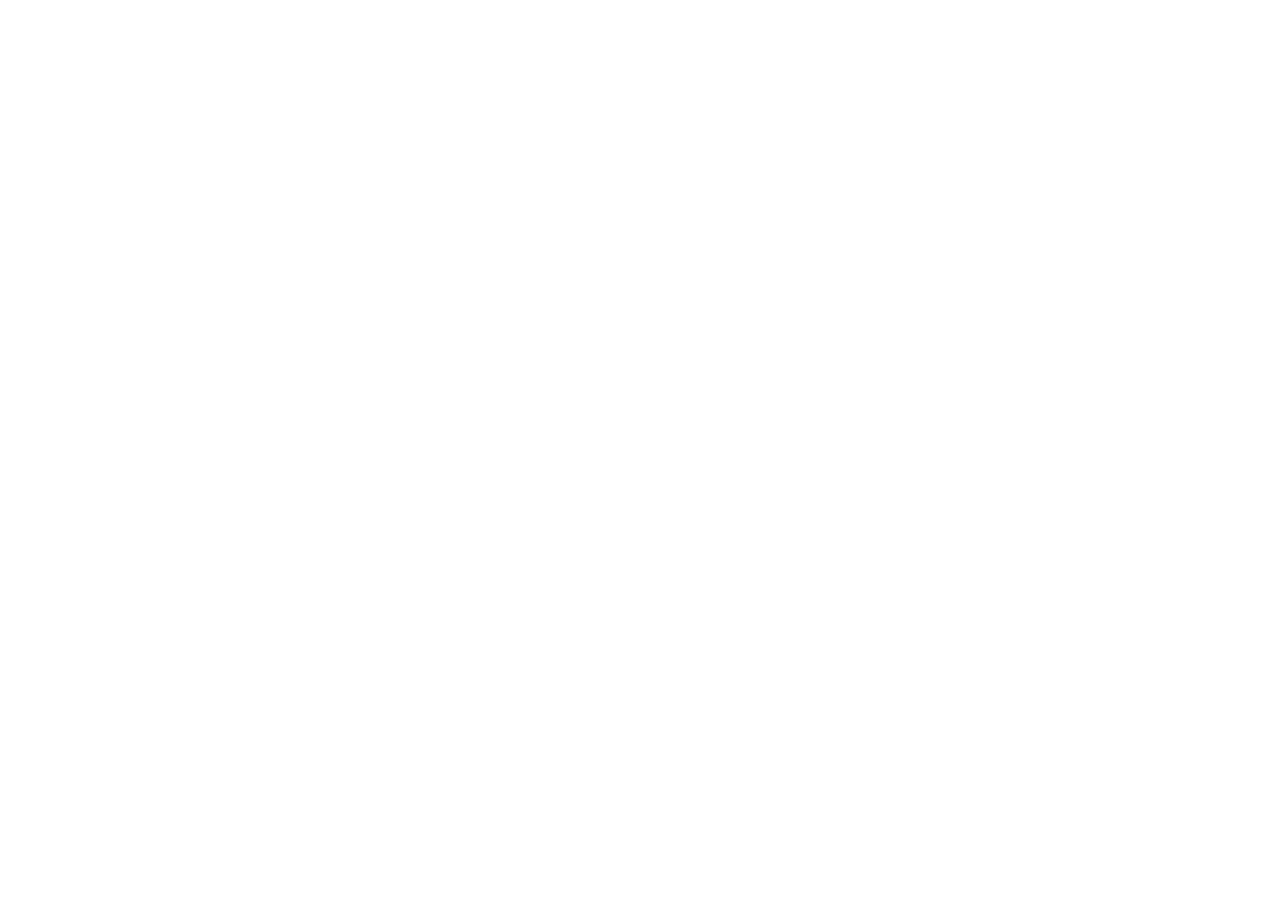
==== index.html2/index.html @ e2bcf30a "corect.transition" ====
<!DOCTYPE html>
<html lang="en">

<head>
    <meta charset="UTF-8">
    <meta http-equiv="X-UA-Compatible" content="IE=edge">
    <meta name="viewport" content="width=device-width, initial-scale=1.0">
    <title>Web Studio</title>
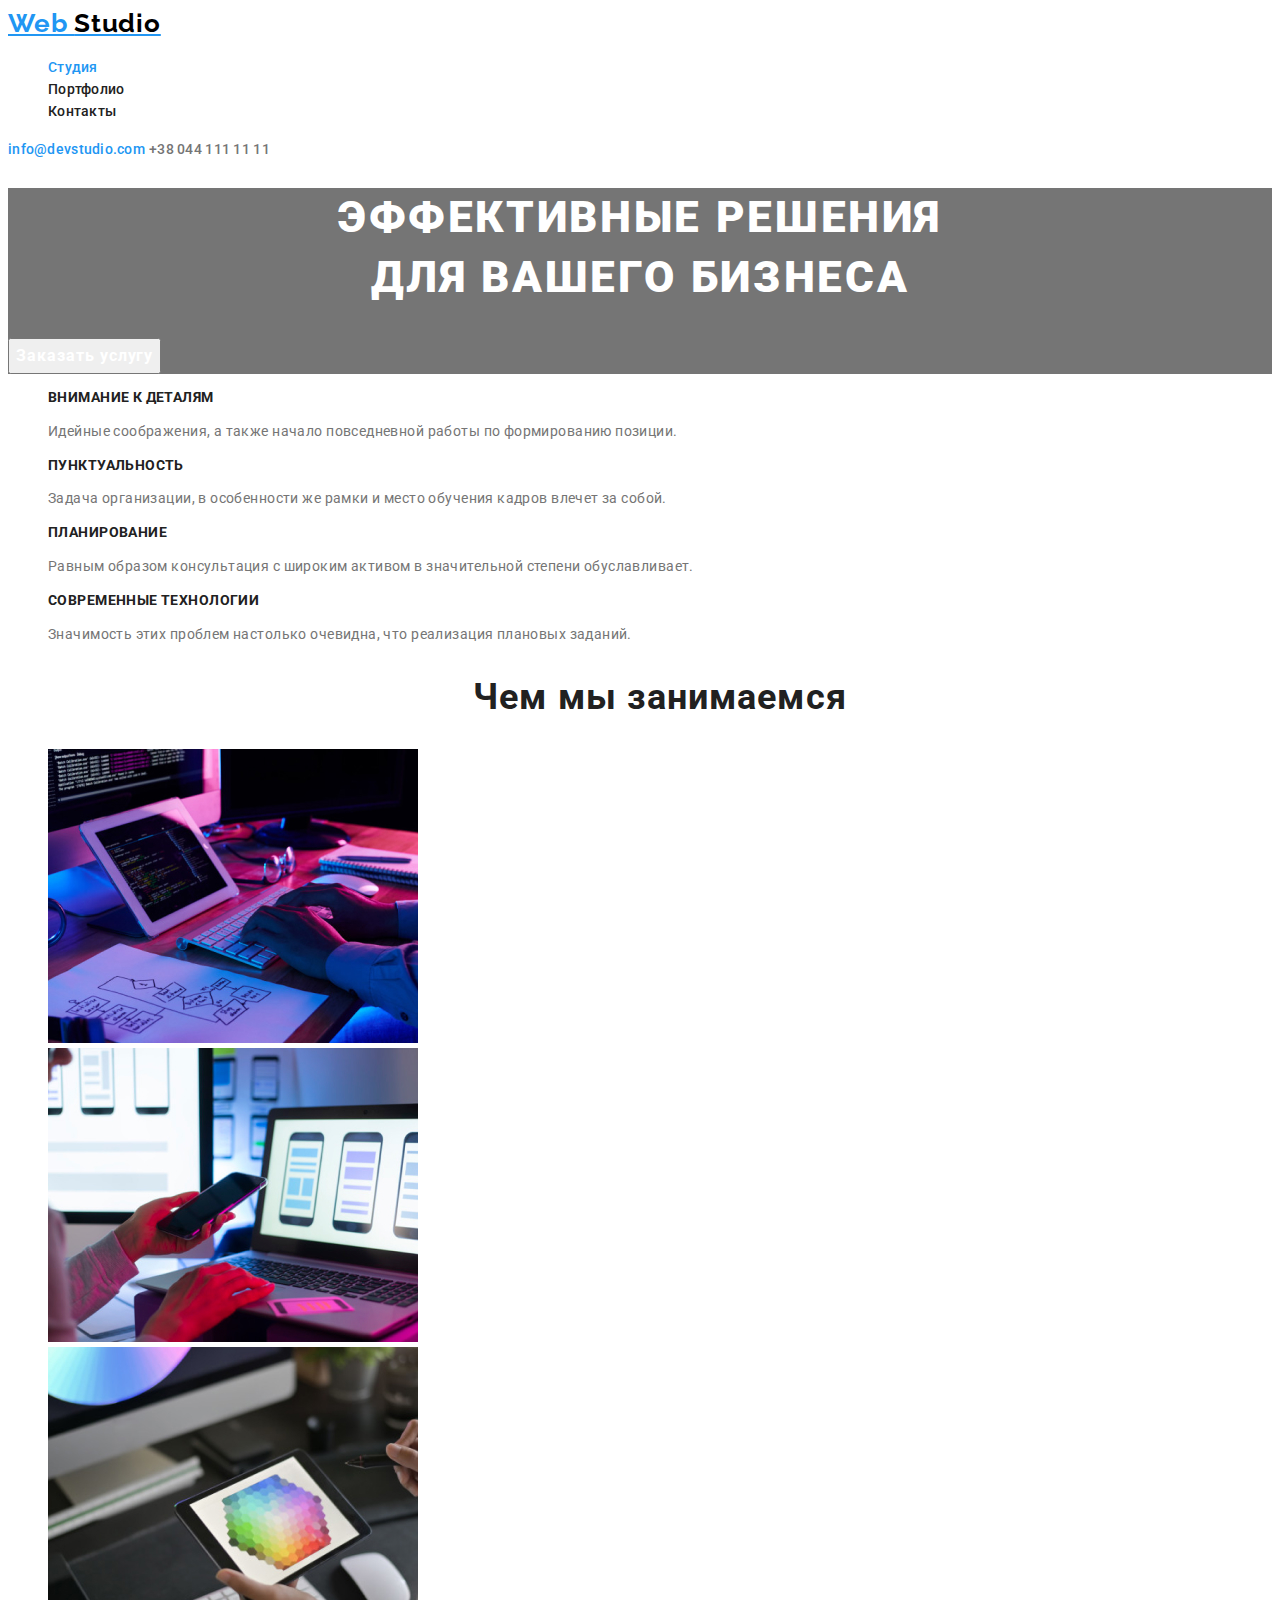
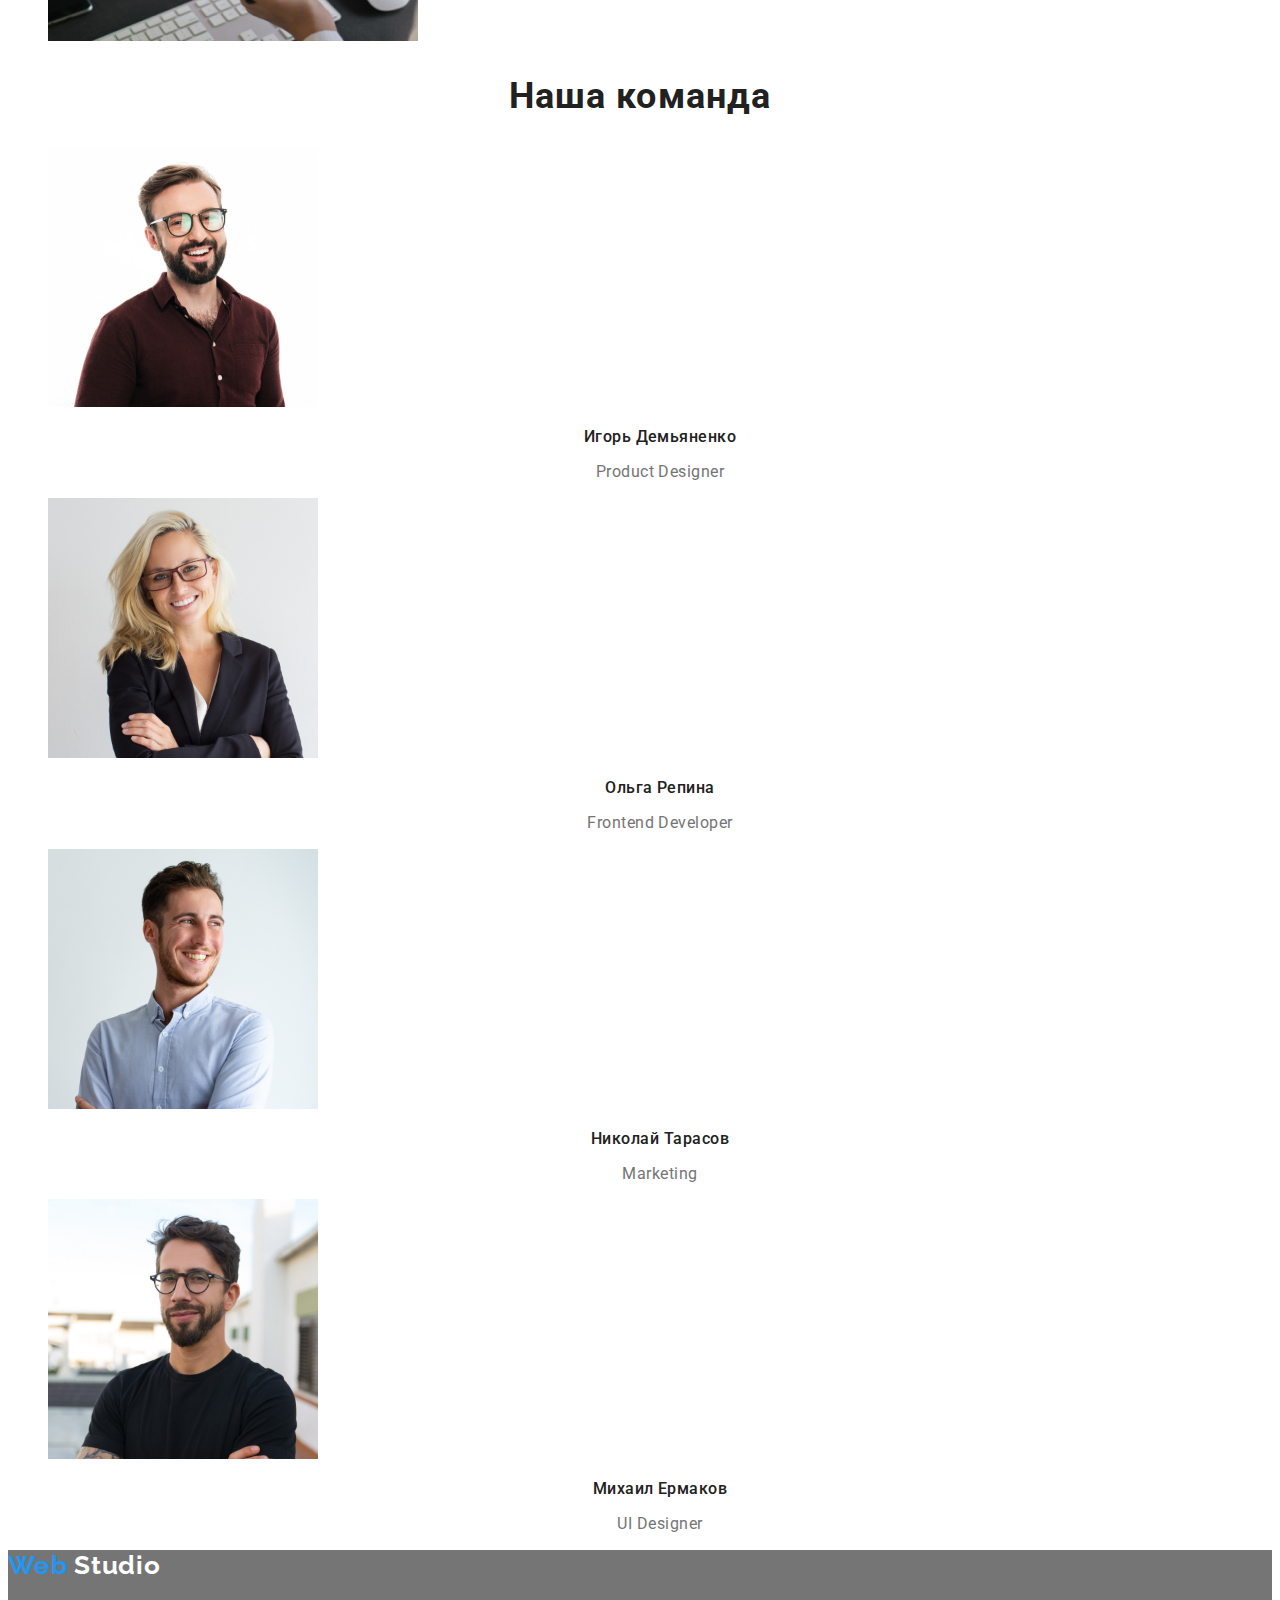
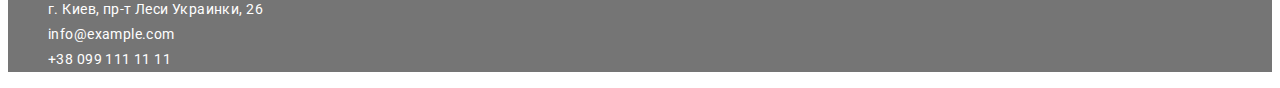
==== commit a74d6c0b: "hw" ====
--- a/index.html2/index.html
+++ b/index.html2/index.html
@@ -6,3 +6,93 @@
     <meta http-equiv="X-UA-Compatible" content="IE=edge">
     <meta name="viewport" content="width=device-width, initial-scale=1.0">
     <title>Web Studio</title>
+   
+    <link rel="preconnect" href="https://fonts.googleapis.com">
+        <link rel="preconnect" href="https://fonts.gstatic.com" crossorigin>
+        <link
+            href="https://fonts.googleapis.com/css2?family=Open+Sans:wght@400;600;700&family=Raleway:wght@700&family=Roboto:wght@400;500;700;900&display=swap"
+            rel="stylesheet">
+
+    <link rel="stylesheet" href="./css/style.css">
+</head>
+
+<body>
+    <header class="header">
+        <a href="" class="header-logo">Web <span class="heder-img"> Studio</span></a>
+        <nav class="header-nav">
+            <ul class="header-list">
+                <li><a href="./" class="header-link"><span class="header-color">Студия</span></a></li>
+                <li><a href="./portfolio.html"class="header-link">Портфолио</a></li>
+                <li><a href=""class="header-link">Контакты</a></li>
+            </ul>
+        </nav>
+        <a href="mailto:info@devstudio.com" class="header-mal">info@devstudio.com</a>
+        <a href="tel:+380441111111" class="header-tel"> +38 044 111 11 11</a>
+    </header>
+    <main>
+        <section class="header-item">
+            <h1 class="hero-title">Эффективные решения </br> для вашего бизнеса</h1>
+            <button type="button" class="link-btn">Заказать услугу</button>
+        </section>
+        <section class="section">
+            <ul class="section-list">
+                <li class="section-item"><h3 class="section-title">Внимание к деталям</h3>
+                <p class="section-text">Идейные соображения, а также начало повседневной работы по формированию позиции.</p> </li>
+                <li class="section-item"><h3 class="section-title">Пунктуальность</h3>
+                <p class="section-text">Задача организации, в особенности же рамки и место обучения кадров влечет за собой.</p></li>
+                <li class="section-item"><h3 class="section-title">Планирование</h3>
+                <p class="section-text">Равным образом консультация с широким активом в значительной степени обуславливает.</p></li>
+                <li class="section-item"><h3 class="section-title">Современные технологии</h3>
+                <p class="section-text">Значимость этих проблем настолько очевидна, что реализация плановых заданий.</p></li>
+            </ul>
+        </section>
+        <section class="about-group">
+           
+            <ul class="about-list">
+                <h2 class="about-title">Чем мы занимаемся</h2>
+                <li class="about-item"><img src="./img/box1.jpg" alt="клавтатура" width="370" height="294" class="about-link"></li>
+                <li class="about-item"><img src="./img/box2.jpg" alt="телефон" width="370" height="294" class="about-link"></li>
+                <li class="about-item"><img src="./img/box3.jpg" alt="планшет" width="370" height="294" class="about-link"></li>
+            </ul>
+        </section>
+        
+        <section class="people">
+            <h2 class="people-title">Наша команда</h2>
+              <ul class="people-list">
+                    <li class="people-item">
+                        <img src="./img/igor.jpg" alt="Игорь" width="270" height="260"/>
+                    <h3 class="people-title-man">Игорь Демьяненко</h3>
+                    <p class="people-text">Product Designer</p>
+                   </li class="people-text">
+                    <li class="people-item">
+                        <img src="./img/olga.jpg" alt="Ольга" width="270" height="260"/>
+                    <h3 class="people-title-man">Ольга Репина</h3>
+                    <p class="people-text">Frontend Developer</p>
+                   </li>
+                    <li class="people-item">
+                        <img src="./img/nicolas-.jpg" alt="Николай" width="270" height="260"/>
+                    <h3 class="people-title-man">Николай Тарасов</h3>
+                    <p class="people-text">Marketing</p>
+                   </li>
+                    <li class="people-item">
+                        <img src="./img/miha.jpg" alt="Михаил" width="270" height="260"/>
+                     <h3 class="people-title-man">Михаил Ермаков</h3>
+                    <p class="people-text">UI Designer</p>
+                   </li>
+                </ul>
+        </section>
+
+    </main>
+    <footer class="footer">
+        <a href="" class="footer-logo">Web <span class="footer-img">Studio</span></a>
+        <address class="footer-page">
+        <ul class="footer-list">
+            <li class="footer-item"><a href="https://g.page/stamp-capital?share" class="footer-link">г. Киев, пр-т Леси Украинки, 26</a></li>
+            <li class="footer-item"><a href="mailto:info@example.com" class="footer-link">info@example.com</a></li>
+            <li class="footer-item"><a href="tel:+380991111111" class="footer-link">+38 099 111 11 11</a></li>
+        </ul>
+        </address>
+    </footer>
+</body>
+
+</html>--- a/index.html2/css/style.css
+++ b/index.html2/css/style.css
@@ -0,0 +1,255 @@
+body {
+    font-family: "Open Sans", sans-serif;
+}
+.header-logo {
+    font-family: 'Raleway';
+font-weight: 700;
+    font-size: 26px;
+    line-height: 1.19;
+    letter-spacing: 0.03em;
+    color: #2196F3;
+}
+.heder-img{
+    color: black;
+}
+.header {
+background-color: #FFFFFF;
+}
+
+
+.header-list {list-style: none;
+
+}
+
+.header-link {
+    text-decoration: none;
+    
+    font-family: 'Roboto';
+font-weight: 500;
+    font-size: 14px;
+    line-height: 1.14;
+    letter-spacing: 0.02em;
+
+    color: #212121;
+}
+
+
+.header-link:hover,
+.header-link:focus{
+color: #2196F3;
+}
+.header-color {
+color: #2196F3;
+}
+
+
+
+.header-mal {
+    text-decoration: none;
+    font-family: 'Roboto';
+font-weight: 500;
+    font-size: 14px;
+    line-height: 1.14;
+    letter-spacing: 0.02em;
+
+    color: #2196F3;
+}
+
+
+.header-mal:hover,
+.header-mal:focus {
+    background-color: #2196F3;
+    color: white;
+}
+ 
+.header-tel {
+    text-decoration: none;
+    font-family: 'Roboto';
+font-weight: 500;
+    font-size: 14px;
+    line-height: 1.14;
+    letter-spacing: 0.02em;
+
+    color: #757575;
+}
+.header-tel:hover,
+.header-tel:focus {
+    background-color: #2196F3;
+    color: white;
+}
+
+.header-item {
+background-color: #757575;
+}
+
+.hero-title {
+font-family: 'Roboto';
+    font-style: normal;
+    font-weight: 900;
+    font-size: 44px;
+    line-height: 1.36;
+    /* or 136% */
+
+    text-align: center;
+    letter-spacing: 0.06em;
+    text-transform: uppercase;
+
+    color: #FFFFFF;
+}
+
+.link-btn {
+    font-family: 'Roboto';
+    font-weight: 700;
+        font-size: 16px;
+        line-height: 1.88;
+         display: flex;
+        align-items: center;
+        text-align: center;
+        letter-spacing: 0.06em;
+        color: #FFFFFF;
+}
+.link-btn:hover,
+.link-btn:focus {
+    background-color: #2196F3;
+    color: white;
+}
+.section {}
+
+.section-list {list-style: none;}
+
+.section-item {}
+
+.section-title {
+  
+    font-family: 'Roboto';
+    font-weight: 700;
+        font-size: 14px;
+        line-height: 1.14;
+        letter-spacing: 0.03em;
+        text-transform: uppercase;
+    
+        color: #212121;
+}
+
+.section-text {
+    font-family: 'Roboto';
+    font-weight: 400;
+        font-size: 14px;
+        line-height: 1.71;
+        /* or 171% */
+    
+        letter-spacing: 0.03em;
+    
+        color: #757575;
+}
+
+.about-group {}
+
+.about-list {list-style: none;}
+
+.about-title {
+    font-family: 'Roboto';
+    font-weight: 700;
+        font-size: 36px;
+        line-height: 1.16;
+        text-align: center;
+        letter-spacing: 0.03em;
+    
+        color: #212121;
+}
+
+.about-item {}
+
+.about-link {}
+
+.people {}
+
+.people-title {
+    font-family: 'Roboto';
+    font-weight: 700;
+        font-size: 36px;
+        line-height: 1.16;
+        text-align: center;
+        letter-spacing: 0.03em;
+    
+        color: #212121;
+}
+
+.people-list {list-style: none;}
+
+.people-item {}
+
+.people-title-man {
+    font-family: 'Roboto';
+    font-weight: 500;
+        font-size: 16px;
+        line-height: 1.18;
+        /* identical to box height */
+    
+        text-align: center;
+        letter-spacing: 0.03em;
+    
+        color: #212121;
+}
+
+.people-text {
+    font-family: 'Roboto';
+    font-size: 16px;
+        line-height: 1.18;
+        /* identical to box height */
+    
+        text-align: center;
+        letter-spacing: 0.03em;
+    
+        color: #757575;
+}
+
+.footer {
+    background-color: #757575;
+}
+
+.footer-logo {
+    text-decoration: none;
+    font-family: 'Raleway';
+        font-weight: 700;
+        font-size: 26px;
+        line-height: 1.19;
+        letter-spacing: 0.03em;
+        color: #2196F3;
+}
+
+.footer-img {
+    color: white;
+}
+
+.footer-page {}
+
+.footer-list {
+    list-style: none
+    
+}
+
+.footer-item {
+    background-color: #757575;
+  
+}
+
+.footer-link {
+    text-decoration: none;
+    
+            font-family: 'Roboto';
+            font-style: normal;
+            font-weight: 400;
+            font-size: 14px;
+            line-height: 1.71;
+            /* or 171% */
+    
+            letter-spacing: 0.03em;
+    
+            color: #FFFFFF;
+ }
+            
+.footer-link:hover,
+.footer-link:focus {
+    color: #2196F3;
+}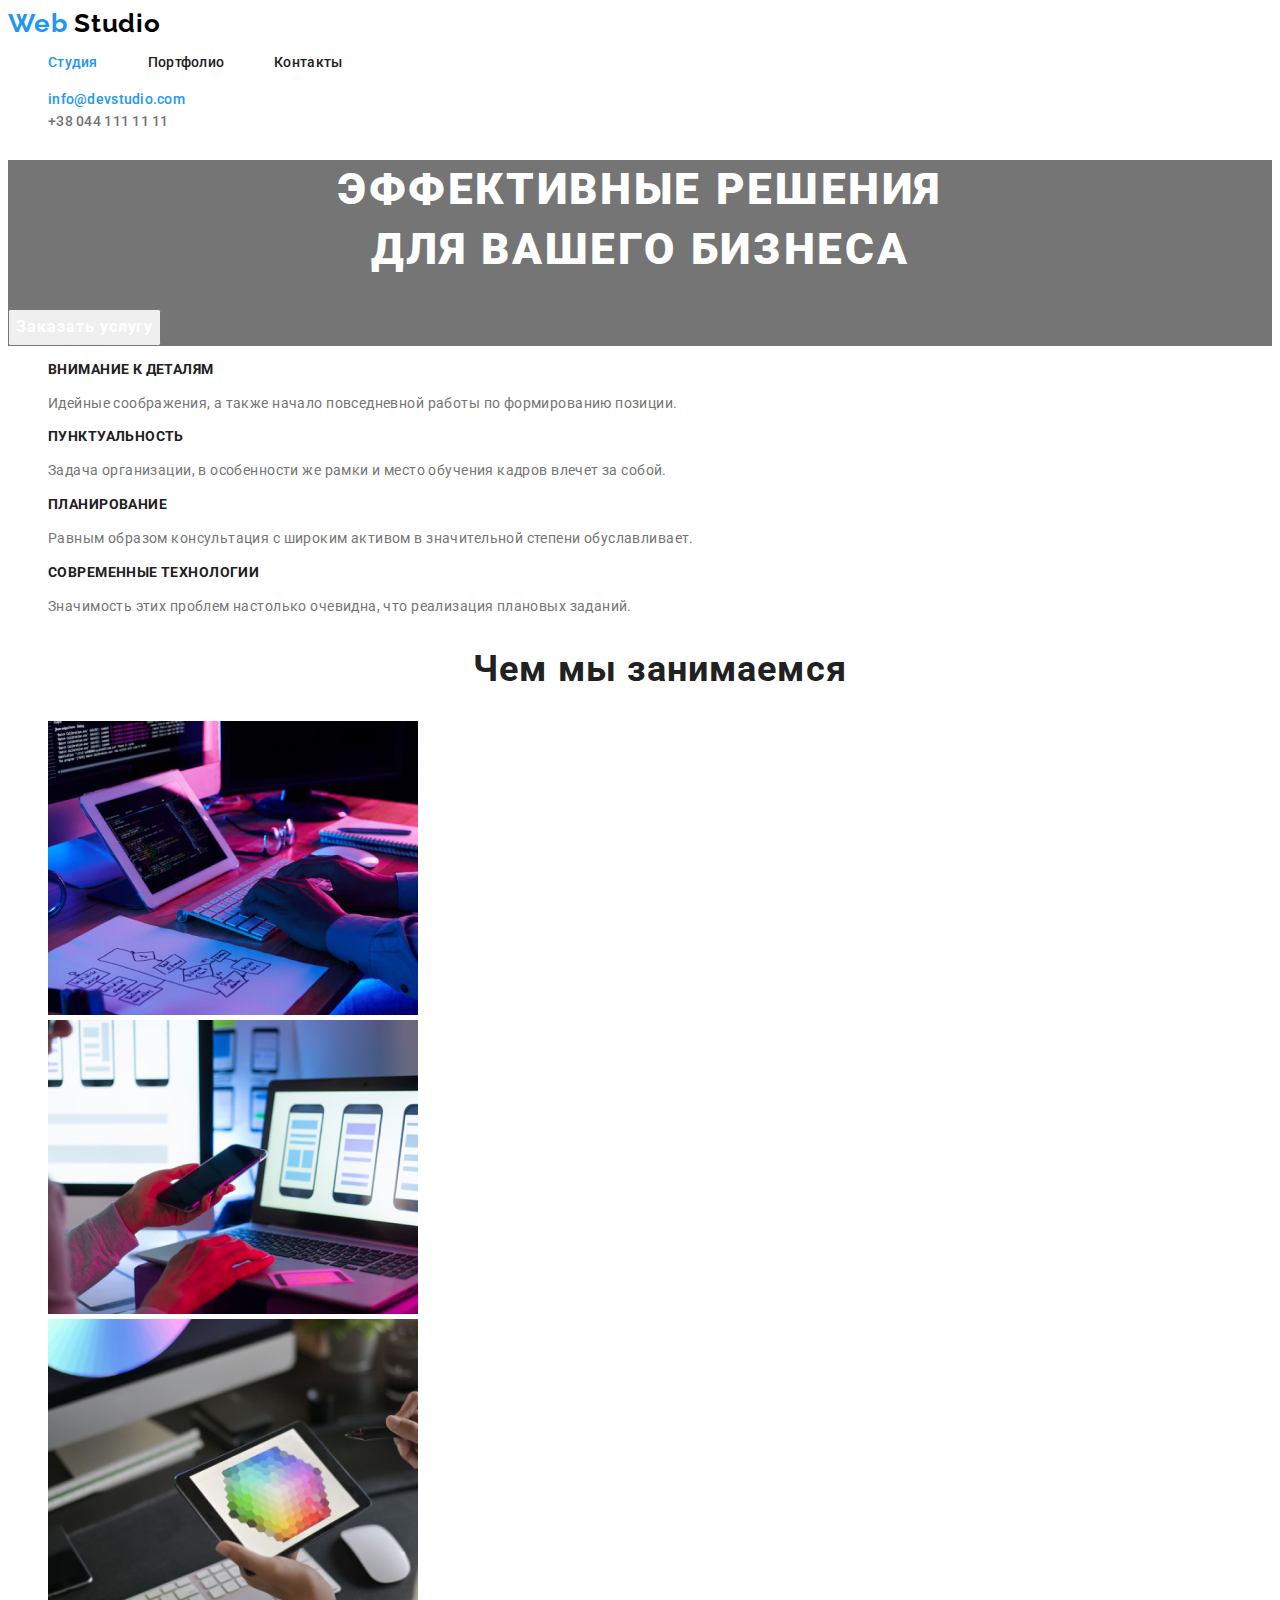
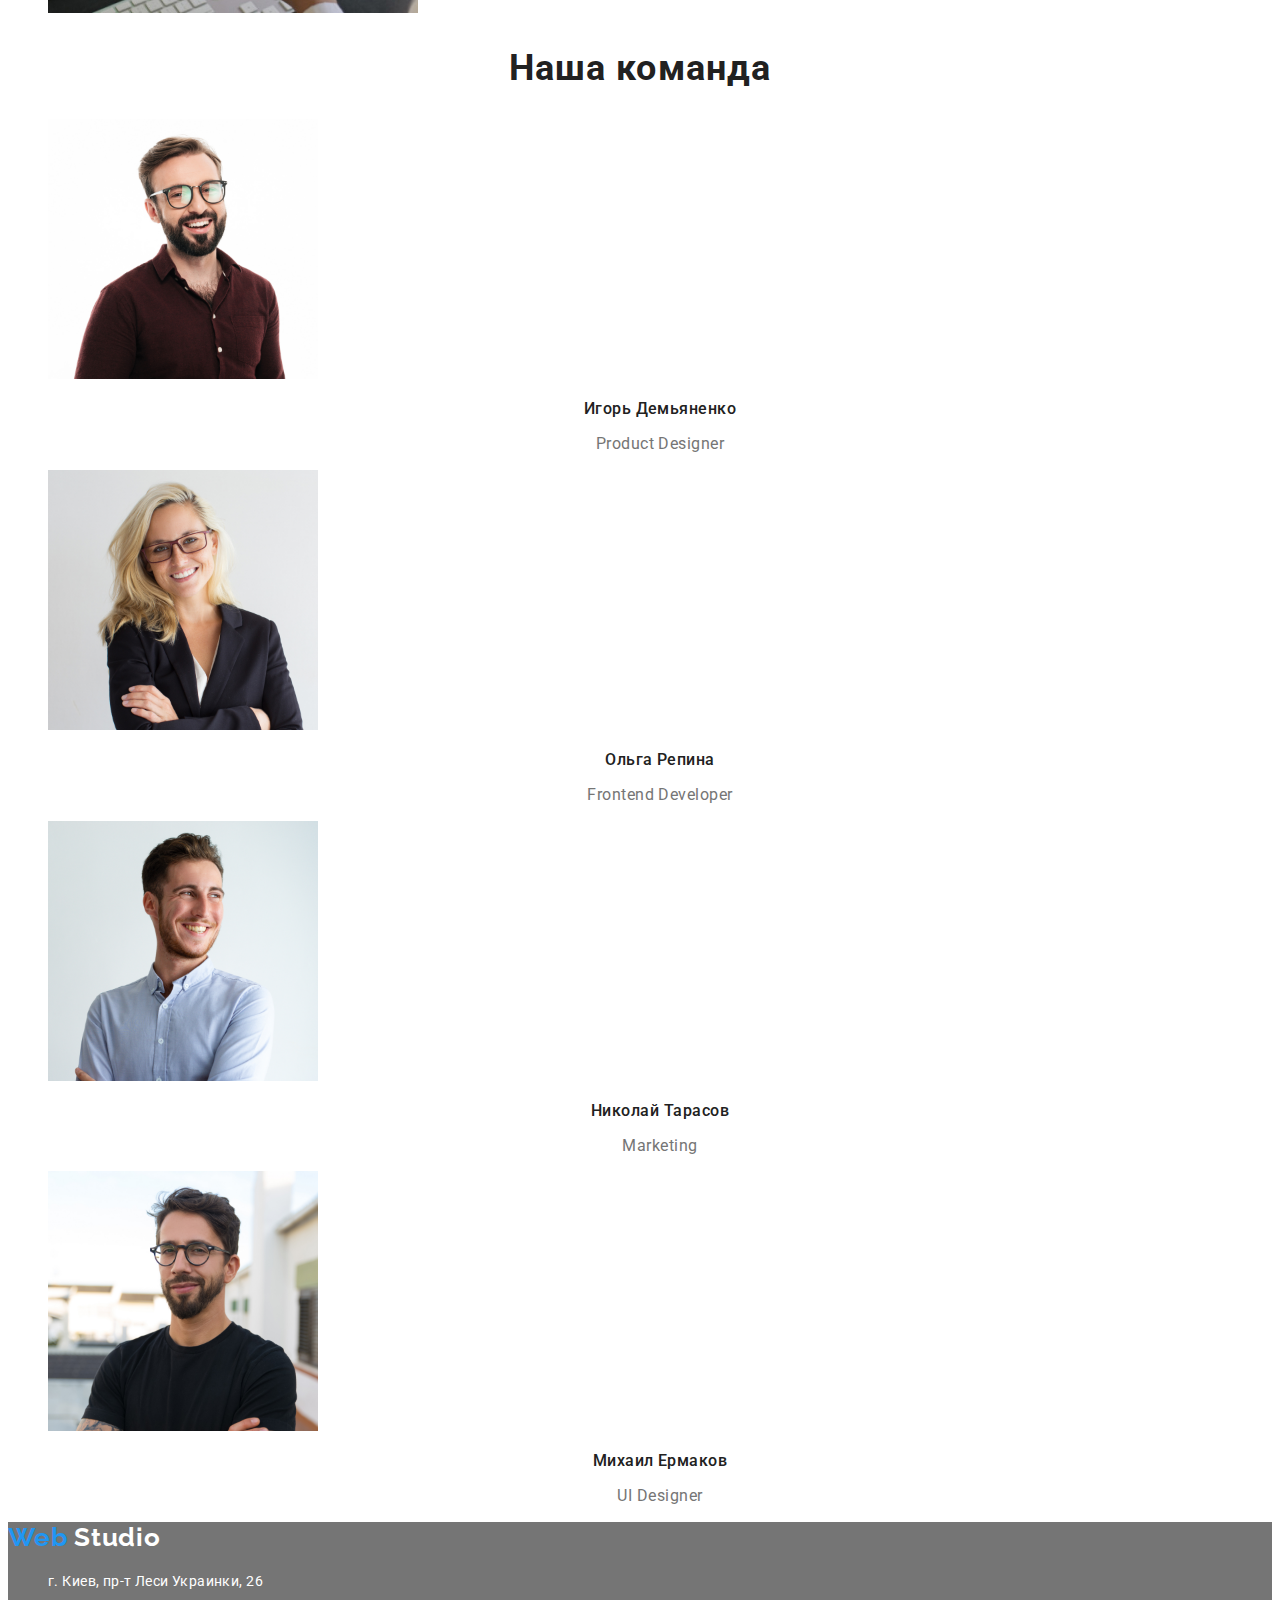
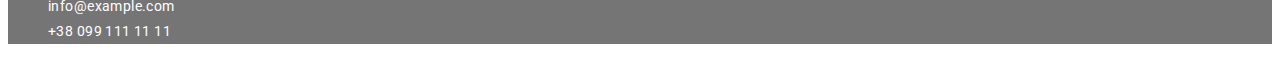
==== commit 1122d3f3: "rabota" ====
--- a/index.html2/index.html
+++ b/index.html2/index.html
@@ -17,18 +17,23 @@
 </head>
 
 <body>
-    <header class="header">
-        <a href="" class="header-logo">Web <span class="heder-img"> Studio</span></a>
-        <nav class="header-nav">
-            <ul class="header-list">
-                <li><a href="./" class="header-link"><span class="header-color">Студия</span></a></li>
-                <li><a href="./portfolio.html"class="header-link">Портфолио</a></li>
-                <li><a href=""class="header-link">Контакты</a></li>
-            </ul>
-        </nav>
-        <a href="mailto:info@devstudio.com" class="header-mal">info@devstudio.com</a>
-        <a href="tel:+380441111111" class="header-tel"> +38 044 111 11 11</a>
-    </header>
+    <header>
+        
+            <a href="" class="header-logo">Web <span class="heder-img"> Studio</span></a>
+            <nav class="header-nav">
+
+                <ul class="header-list">
+                    <li><a href="./" class="header-link"><span class="header-color">Студия</span></a></li>
+                    <li><a href="./portfolio.html" class="header-link">Портфолио</a></li>
+                    <li><a href="" class="header-link">Контакты</a></li>
+                </ul>
+                <ul class="header-contact">
+                    <li class="header-link-mal"><a href="mailto:info@devstudio.com" class="header-mal">info@devstudio.com</a></li>
+                    <li class="header-link-tel"><a href="tel:+380441111111" class="header-tel"> +38 044 111 11 11</a></li>
+                </ul>
+            </nav>
+       
+       </header>
     <main>
         <section class="header-item">
             <h1 class="hero-title">Эффективные решения </br> для вашего бизнеса</h1>
--- a/index.html2/css/style.css
+++ b/index.html2/css/style.css
@@ -2,6 +2,9 @@
     font-family: "Open Sans", sans-serif;
 }
 .header-logo {
+   
+    
+    text-decoration: none;
     font-family: 'Raleway';
 font-weight: 700;
     font-size: 26px;
@@ -12,20 +15,39 @@
 .heder-img{
     color: black;
 }
-.header {
+header {
 background-color: #FFFFFF;
 }
 
-
-.header-list {list-style: none;
-
+.header-contact {
+    list-style: none;
+
+}
+
+
+
+
+.header-list {
+    display: flex;
+
+    list-style: none;
+
+}
+
+.header-link :last-child {
+    margin-right: 0;
 }
 
 .header-link {
-    text-decoration: none;
-    
-    font-family: 'Roboto';
-font-weight: 500;
+    display: block;
+    padding-top: 37;
+    padding-bottom: 27;
+    margin-right: 50px;
+
+    text-decoration: none;
+    
+    font-family: 'Roboto';
+    font-weight: 500;
     font-size: 14px;
     line-height: 1.14;
     letter-spacing: 0.02em;
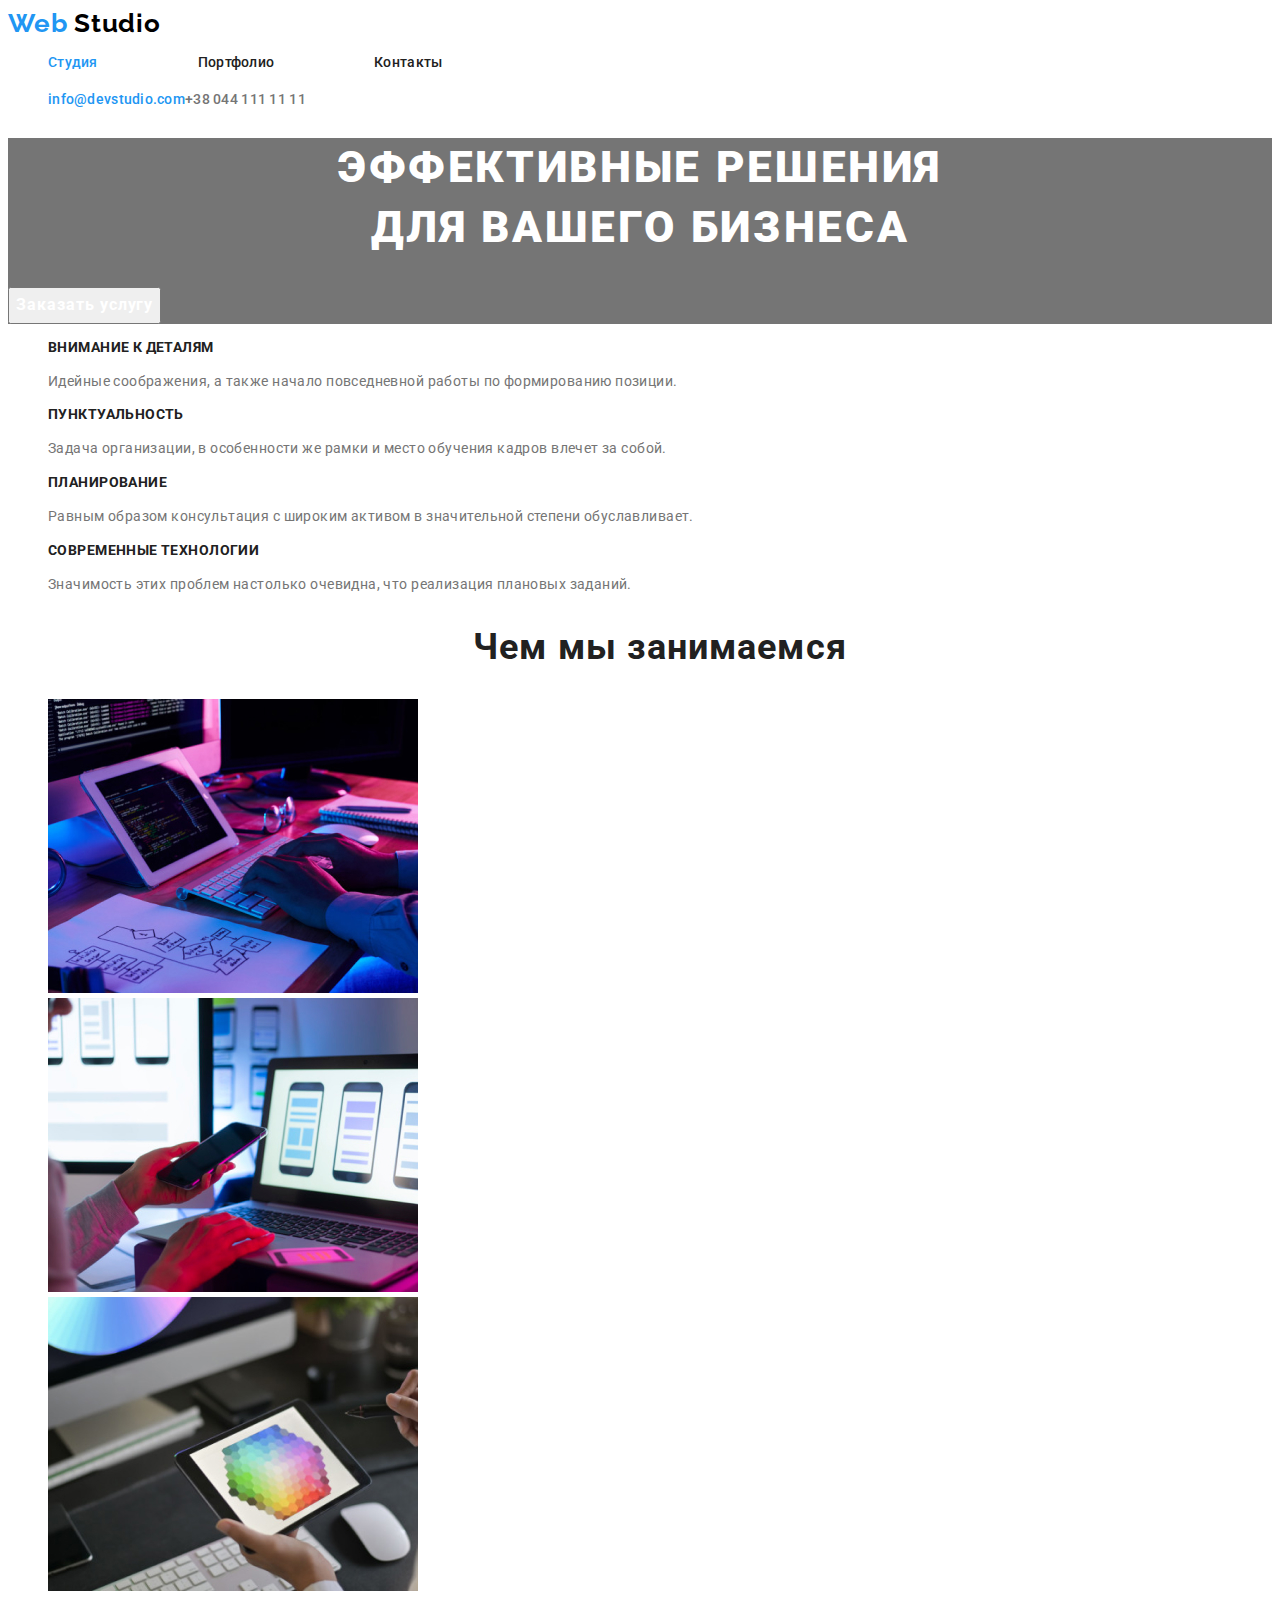
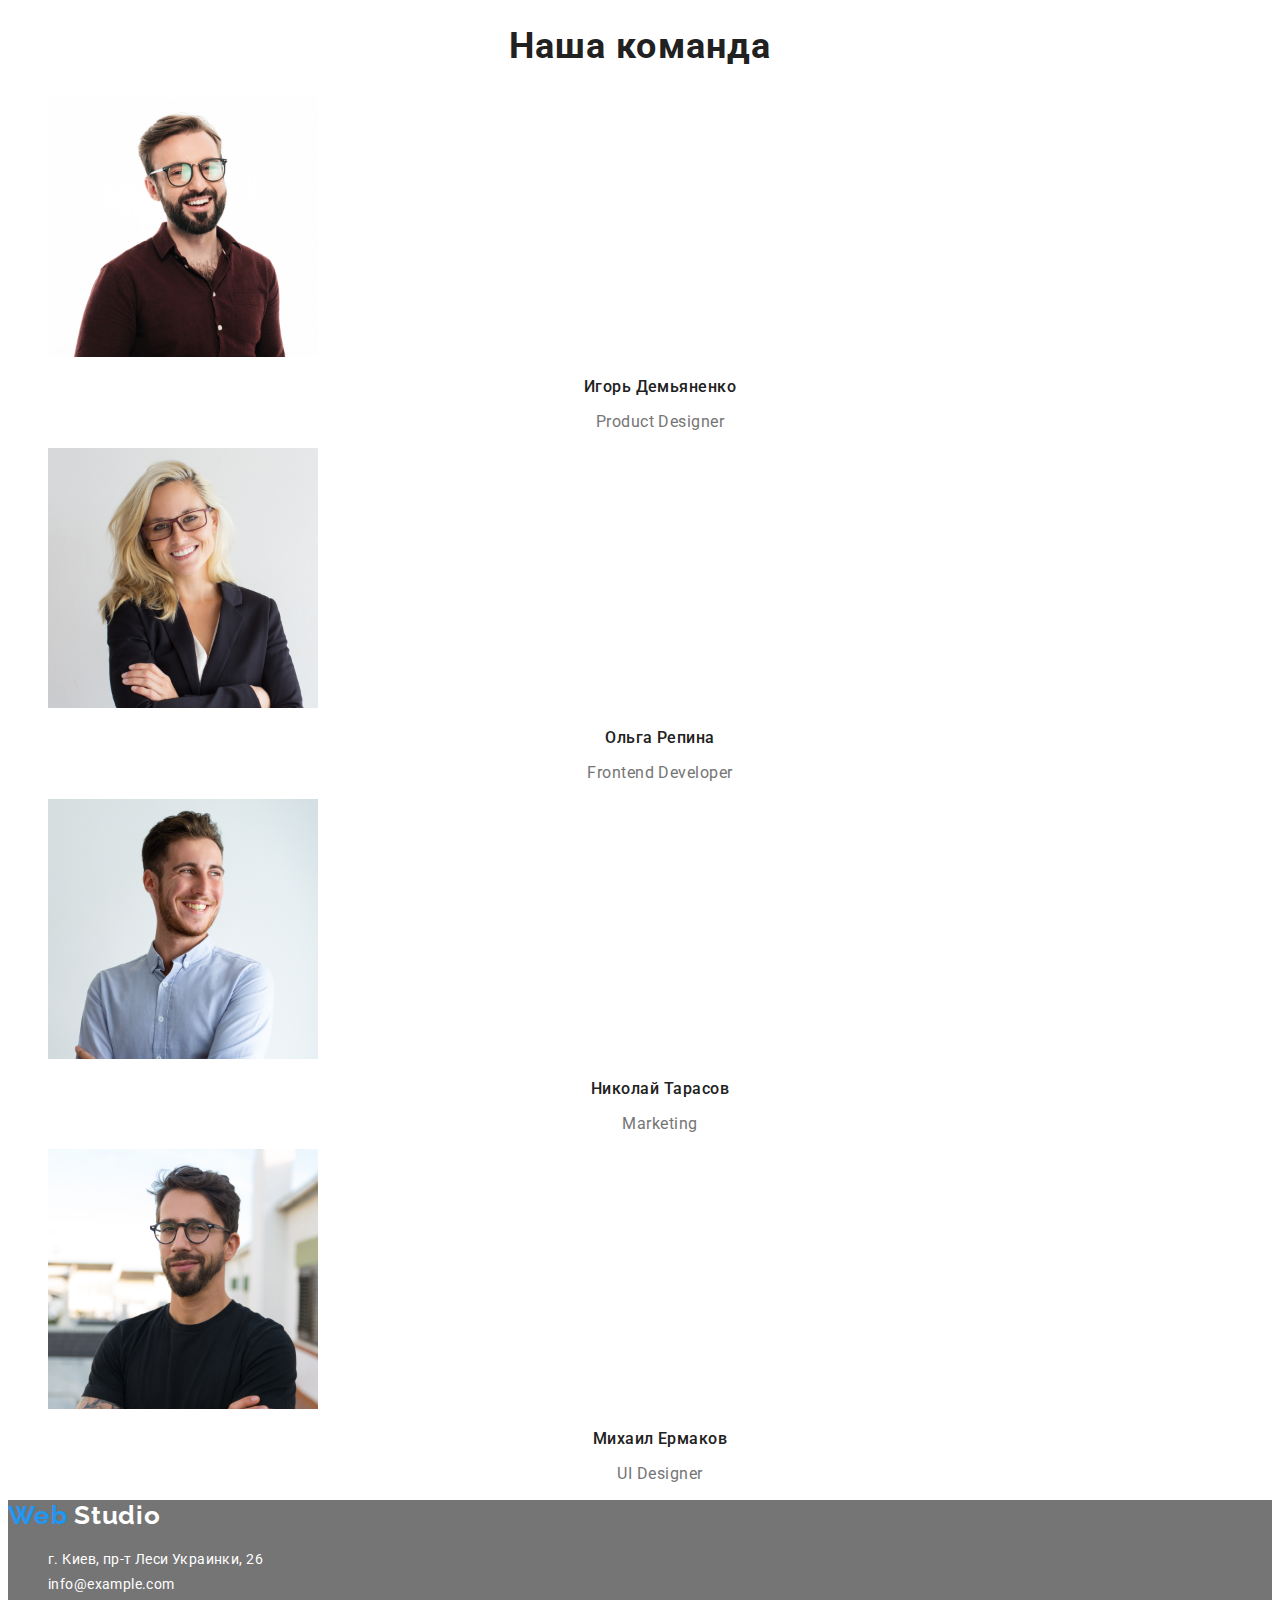
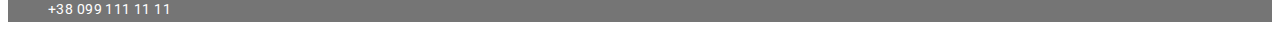
==== commit ed20865b: "rabota" ====
--- a/index.html2/index.html
+++ b/index.html2/index.html
@@ -23,9 +23,9 @@
             <nav class="header-nav">
 
                 <ul class="header-list">
-                    <li><a href="./" class="header-link"><span class="header-color">Студия</span></a></li>
-                    <li><a href="./portfolio.html" class="header-link">Портфолио</a></li>
-                    <li><a href="" class="header-link">Контакты</a></li>
+                    <li class="header-link-menu"><a href="./" class="header-link"><span class="header-color">Студия</span></a></li>
+                    <li class="header-link-menu"><a href="./portfolio.html" class="header-link">Портфолио</a></li>
+                    <li class="header-link-menu"><a href="" class="header-link">Контакты</a></li>
                 </ul>
                 <ul class="header-contact">
                     <li class="header-link-mal"><a href="mailto:info@devstudio.com" class="header-mal">info@devstudio.com</a></li>
--- a/index.html2/css/style.css
+++ b/index.html2/css/style.css
@@ -21,10 +21,16 @@
 
 .header-contact {
     list-style: none;
-
-}
-
-
+    display: flex;
+
+}
+
+.header-link-menu {
+    display: block;
+        padding-top: 37;
+        padding-bottom: 27;
+        margin-right: 50px;
+}
 
 
 .header-list {
